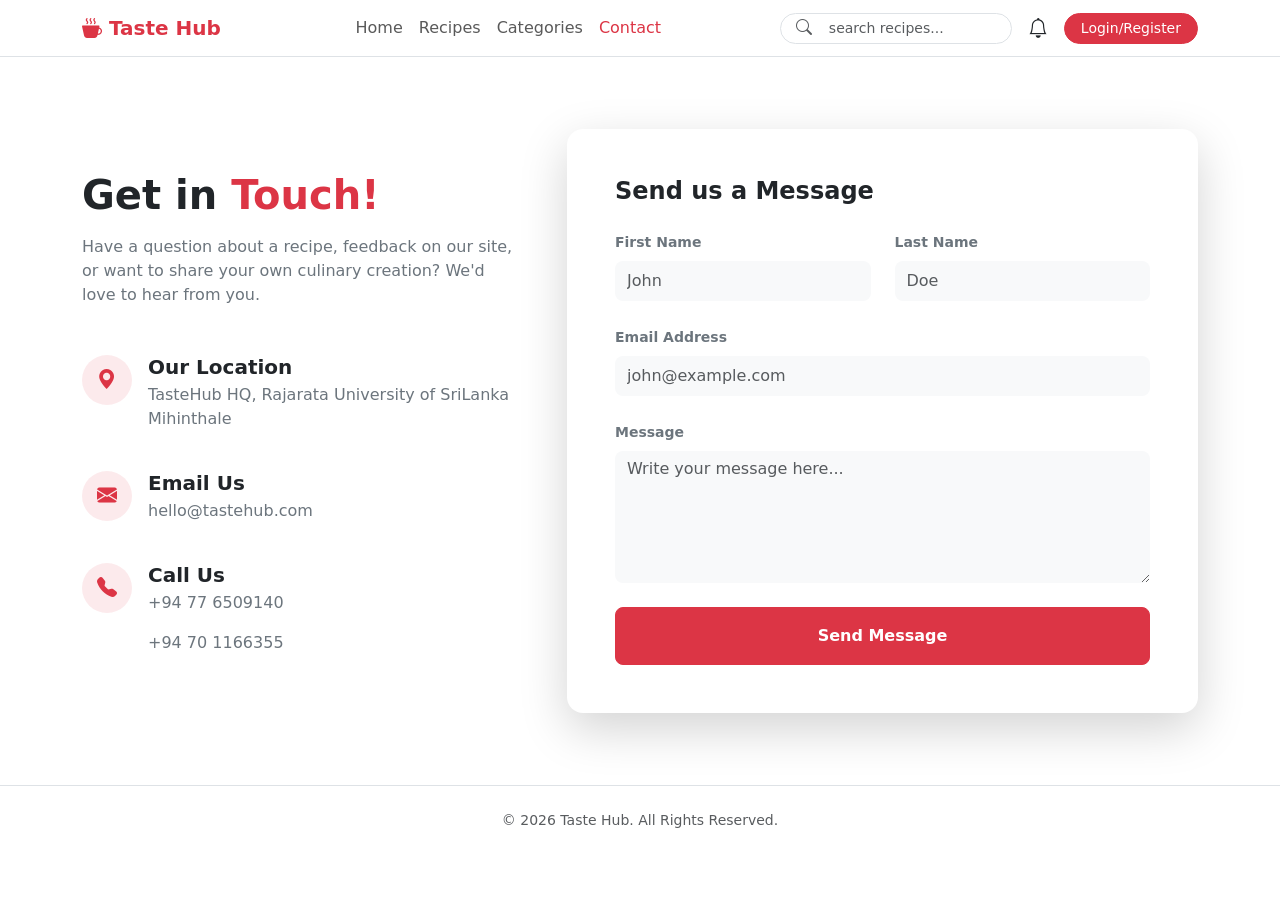
==== contact.html @ 3838a8c8 "Add contact page, styles, and update recipes and navigation" ====
<!DOCTYPE html>
<html lang="en">
<head>
    <meta charset="UTF-8">
    <meta name="viewport" content="width=device-width, initial-scale=1.0">
    <title>Contact Us - Taste Hub</title>
    <!-- Bootstrap 5 CSS -->
    <link href="https://cdn.jsdelivr.net/npm/bootstrap@5.3.0/dist/css/bootstrap.min.css" rel="stylesheet">
    <!-- Bootstrap Icons (For Navigation and Contact info icons) -->
    <link rel="stylesheet" href="https://cdn.jsdelivr.net/npm/bootstrap-icons@1.10.5/font/bootstrap-icons.css">
    
    
</head>
<body class="bg-white">

    <nav class="navbar navbar-expand-lg navbar-light bg-white border-bottom sticky-top">
    <div class="container">
        <!-- Logo -->
        <a class="navbar-brand fw-bold text-danger" href="index.html">
            <i class="bi bi-cup-hot-fill"></i> Taste Hub
        </a>
        
        <!-- Toggle button for mobile -->
        <button class="navbar-toggler" type="button" data-bs-toggle="collapse" data-bs-target="#navbarNav">
            <span class="navbar-toggler-icon"></span>
        </button>

        <!-- Navbar Links & Actions -->
        <div class="collapse navbar-collapse" id="navbarNav">
            <ul class="navbar-nav mx-auto mb-2 mb-lg-0">
                <li class="nav-item"><a class="nav-link fw-medium" href="index.html">Home</a></li>
                <li class="nav-item"><a class="nav-link fw-medium" href="recipes.html">Recipes</a></li>
                <li class="nav-item"><a class="nav-link fw-medium" href="categories.html">Categories</a></li>
                <li class="nav-item"><a class="nav-link fw-medium active text-danger" href="contact.html">Contact</a></li>
            </ul>

            <!-- Search Bar and Right Actions -->
            <div class="d-flex align-items-center gap-3">
                <form class="d-flex align-items-center position-relative">
                    <input class="form-control form-control-sm ps-5 rounded-pill" type="search" placeholder="search recipes..." aria-label="Search">
                    <i class="bi bi-search position-absolute text-muted ms-3"></i>
                </form>
                <a href="#" class="text-dark fs-5"><i class="bi bi-bell"></i></a>
                <a href="#" class="btn btn-danger btn-sm rounded-pill px-3">Login/Register</a>
            </div>
        </div>
    </div>
</nav>

    <!-- Contact Section -->
    <section class="container py-5 my-4">
        <div class="row g-5 align-items-center">
            
            <!-- Left Side: Contact Information -->
            <div class="col-lg-5">
                <h1 class="fw-bold mb-3">Get in <span class="text-danger">Touch!</span></h1>
                <p class="text-secondary mb-5">Have a question about a recipe, feedback on our site, or want to share your own culinary creation? We'd love to hear from you.</p>
                
                <!-- Location -->
                <div class="d-flex align-items-start gap-3 mb-4">
                    <div class="bg-danger bg-opacity-10 p-3 rounded-circle text-danger d-flex align-items-center justify-content-center" style="width: 50px; height: 50px;">
                        <i class="bi bi-geo-alt-fill fs-5"></i>
                    </div>
                    <div>
                        <h5 class="fw-bold mb-1">Our Location</h5>
                        <p class="text-secondary">TasteHub HQ, Rajarata University of SriLanka Mihinthale</p>
                    </div>
                </div>
                
                <!-- Email -->
                <div class="d-flex align-items-start gap-3 mb-4">
                    <div class="bg-danger bg-opacity-10 p-3 rounded-circle text-danger d-flex align-items-center justify-content-center" style="width: 50px; height: 50px;">
                        <i class="bi bi-envelope-fill fs-5"></i>
                    </div>
                    <div>
                        <h5 class="fw-bold mb-1">Email Us</h5>
                        <p class="text-secondary">hello@tastehub.com</p>
                    </div>
                </div>
                
                <!-- Phone -->
                <div class="d-flex align-items-start gap-3">
                    <div class="bg-danger bg-opacity-10 p-3 rounded-circle text-danger d-flex align-items-center justify-content-center" style="width: 50px; height: 50px;">
                        <i class="bi bi-telephone-fill fs-5"></i>
                    </div>
                    <div>
                        <h5 class="fw-bold mb-1">Call Us</h5>
                        <p class="text-secondary">+94 77 6509140</p>
                         <p class="text-secondary">+94 70 1166355</p>
                    </div>
                </div>
            </div>
            
            <!-- Right Side: Contact Form Card -->
            <div class="col-lg-7">
                <div class="card border-0 shadow-lg rounded-4 p-4 p-md-5 bg-white">
                    <h4 class="fw-bold mb-4 text-dark">Send us a Message</h4>
                    <form>
                        <div class="row g-4">
                            <div class="col-md-6">
                                <label class="form-label fw-semibold text-secondary small">First Name</label>
                                <input type="text" class="form-control rounded-3 py-2 bg-light border-0" placeholder="John">
                            </div>
                            <div class="col-md-6">
                                <label class="form-label fw-semibold text-secondary small">Last Name</label>
                                <input type="text" class="form-control rounded-3 py-2 bg-light border-0" placeholder="Doe">
                            </div>
                            <div class="col-12">
                                <label class="form-label fw-semibold text-secondary small">Email Address</label>
                                <input type="email" class="form-control rounded-3 py-2 bg-light border-0" placeholder="john@example.com">
                            </div>
                            <div class="col-12">
                                <label class="form-label fw-semibold text-secondary small">Message</label>
                                <textarea class="form-control rounded-3 bg-light border-0" rows="5" placeholder="Write your message here..."></textarea>
                            </div>
                            <div class="col-12 mt-4">
                                <button type="submit" class="btn btn-danger w-100 py-3 rounded-3 fw-bold">Send Message</button>
                            </div>
                        </div>
                    </form>
                </div>
            </div>

        </div>
    </section>
<!-- Footer -->
    <footer class="bg-white border-top py-4 text-center text-muted small">
        <div class="container">
            <p class="mb-0">&copy; 2026 Taste Hub. All Rights Reserved.</p>
        </div>
    </footer>

    <!-- Bootstrap 5 JS Bundle -->
    <script src="https://cdn.jsdelivr.net/npm/bootstrap@5.3.0/dist/js/bootstrap.bundle.min.js"></script>
</body>
</html>
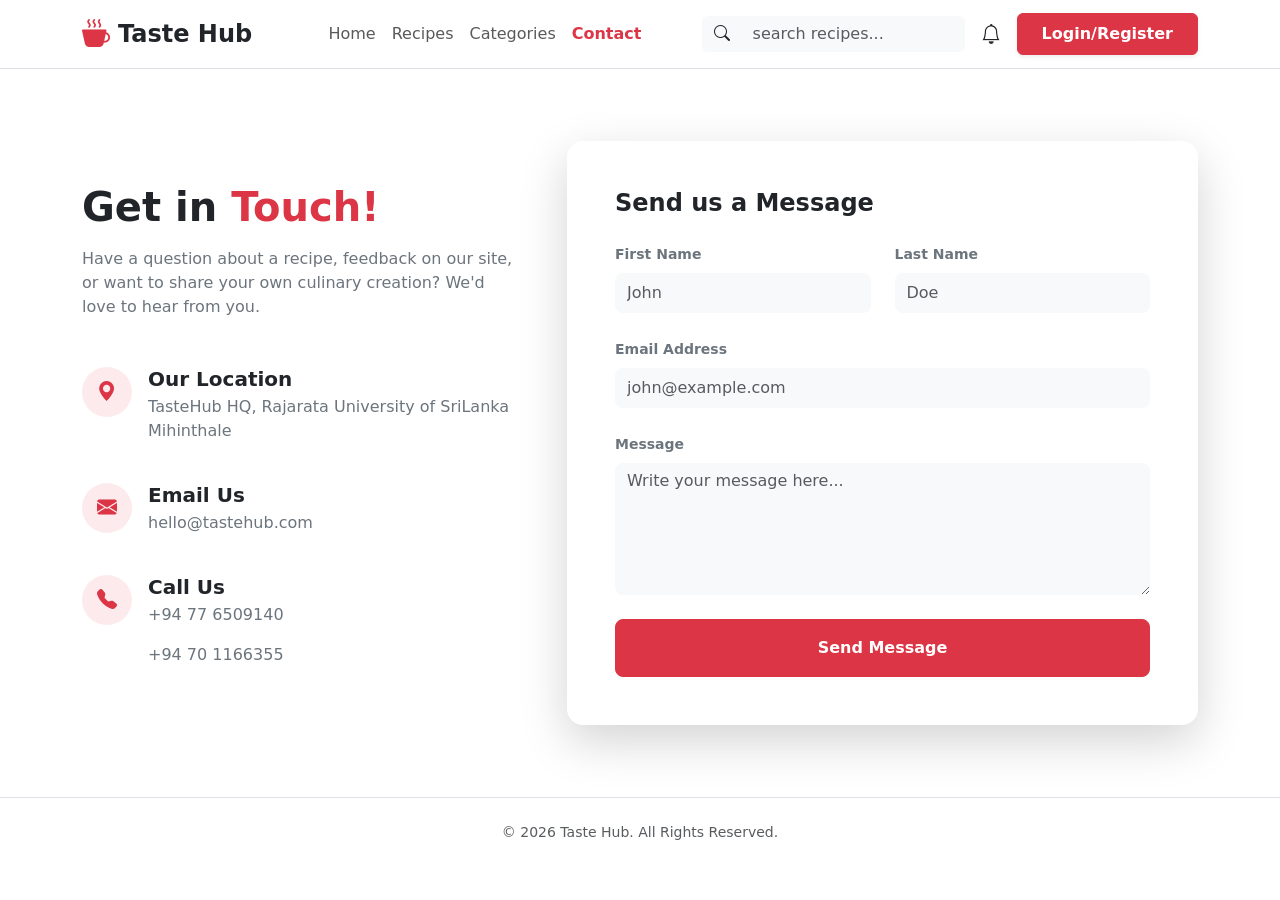
==== commit c0c327db: "fixed contact page navbar" ====
--- a/contact.html
+++ b/contact.html
@@ -8,45 +8,41 @@
     <link href="https://cdn.jsdelivr.net/npm/bootstrap@5.3.0/dist/css/bootstrap.min.css" rel="stylesheet">
     <!-- Bootstrap Icons (For Navigation and Contact info icons) -->
     <link rel="stylesheet" href="https://cdn.jsdelivr.net/npm/bootstrap-icons@1.10.5/font/bootstrap-icons.css">
-    
+    <link rel="stylesheet" href="https://cdn.jsdelivr.net/npm/bootstrap-icons@1.11.3/font/bootstrap-icons.min.css">
     
 </head>
 <body class="bg-white">
 
-    <nav class="navbar navbar-expand-lg navbar-light bg-white border-bottom sticky-top">
-    <div class="container">
-        <!-- Logo -->
-        <a class="navbar-brand fw-bold text-danger" href="index.html">
-            <i class="bi bi-cup-hot-fill"></i> Taste Hub
-        </a>
-        
-        <!-- Toggle button for mobile -->
-        <button class="navbar-toggler" type="button" data-bs-toggle="collapse" data-bs-target="#navbarNav">
-            <span class="navbar-toggler-icon"></span>
-        </button>
+     <!-- 1. Navigation Bar -->
+    <nav class="navbar navbar-expand-lg bg-white navbar-light border-bottom sticky-top py-2">
+        <div class="container">
+            <a class="navbar-brand d-flex align-items-center gap-2 fw-bold fs-4 text-dark" href="index.html">
+                <i class="bi bi-cup-hot-fill text-danger fs-3"></i> Taste Hub
+            </a>
+            
+            <button class="navbar-toggler" type="button" data-bs-toggle="collapse" data-bs-target="#navbarNav">
+                <span class="navbar-toggler-icon"></span>
+            </button>
 
-        <!-- Navbar Links & Actions -->
-        <div class="collapse navbar-collapse" id="navbarNav">
-            <ul class="navbar-nav mx-auto mb-2 mb-lg-0">
-                <li class="nav-item"><a class="nav-link fw-medium" href="index.html">Home</a></li>
-                <li class="nav-item"><a class="nav-link fw-medium" href="recipes.html">Recipes</a></li>
-                <li class="nav-item"><a class="nav-link fw-medium" href="categories.html">Categories</a></li>
-                <li class="nav-item"><a class="nav-link fw-medium active text-danger" href="contact.html">Contact</a></li>
-            </ul>
-
-            <!-- Search Bar and Right Actions -->
-            <div class="d-flex align-items-center gap-3">
-                <form class="d-flex align-items-center position-relative">
-                    <input class="form-control form-control-sm ps-5 rounded-pill" type="search" placeholder="search recipes..." aria-label="Search">
-                    <i class="bi bi-search position-absolute text-muted ms-3"></i>
-                </form>
-                <a href="#" class="text-dark fs-5"><i class="bi bi-bell"></i></a>
-                <a href="#" class="btn btn-danger btn-sm rounded-pill px-3">Login/Register</a>
+            <div class="collapse navbar-collapse" id="navbarNav">
+                <ul class="navbar-nav mx-auto mb-2 mb-lg-0">
+                    <li class="nav-item"><a class="nav-link  fw-medium" href="index.html">Home</a></li>
+                    <li class="nav-item"><a class="nav-link fw-medium" href="recipes.html">Recipes</a></li>
+                   <li class="nav-item"><a class="nav-link" id="categories-target" href="categories.html">Categories</a></li>
+                    <li class="nav-item"><a class="nav-link active fw-semibold text-danger" href="contact.html">Contact</a></li>
+                </ul>
+                
+                <div class="d-flex align-items-center gap-3">
+                    <div class="input-group d-none d-md-flex">
+                        <span class="input-group-text bg-light border-0"><i class="bi bi-search"></i></span>
+                        <input type="text" class="form-control bg-light border-0" placeholder="search recipes...">
+                    </div>
+                    <i class="bi bi-bell fs-5 cursor-pointer"></i>
+                    <a href="login.html" class="btn btn-danger px-4 py-2 text-white fw-semibold text-nowrap shadow-sm">Login/Register</a>
+                </div>
             </div>
         </div>
-    </div>
-</nav>
-
+    </nav>
     <!-- Contact Section -->
     <section class="container py-5 my-4">
         <div class="row g-5 align-items-center">
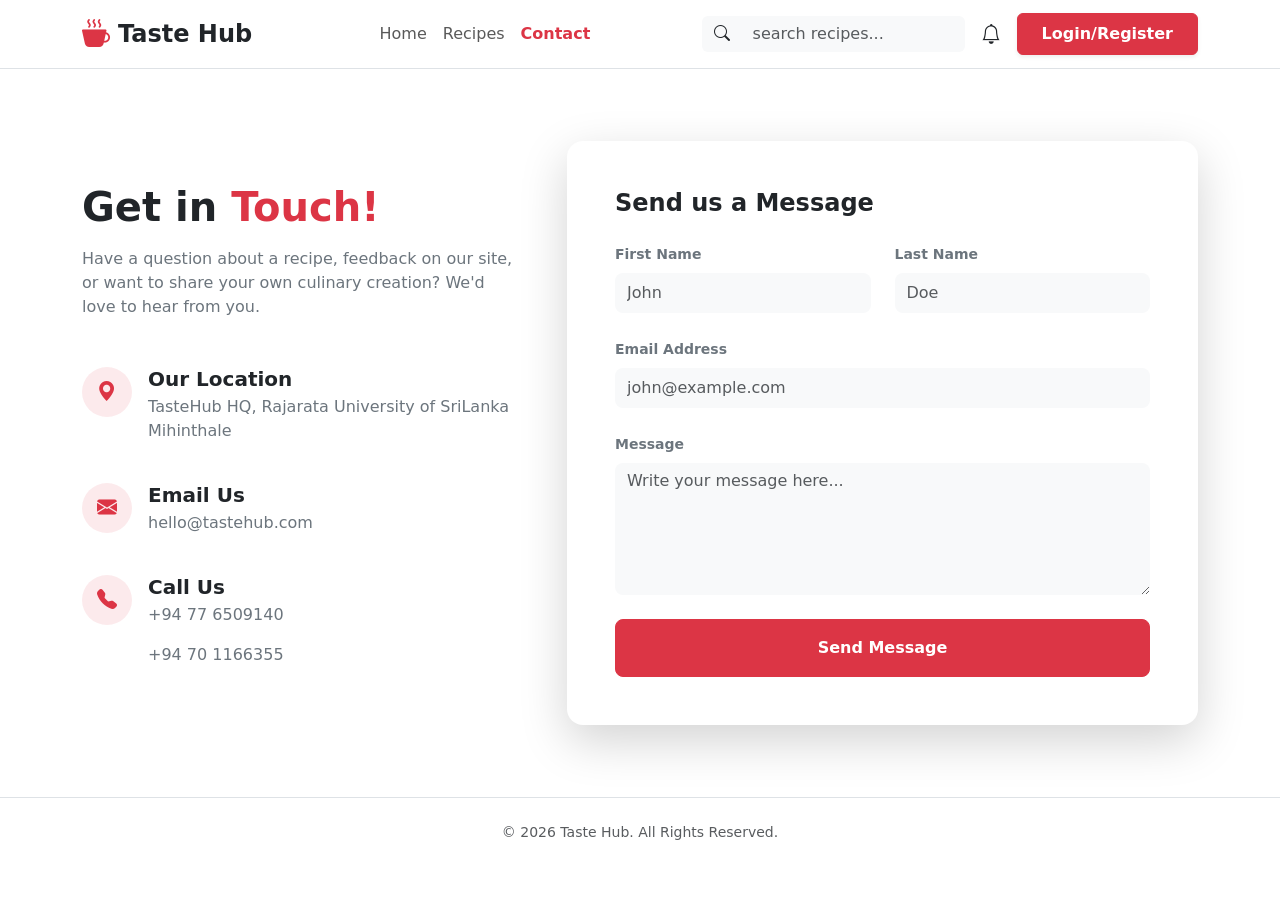
==== commit 8bca4e8c: "Remove category" ====
--- a/contact.html
+++ b/contact.html
@@ -8,12 +8,13 @@
     <link href="https://cdn.jsdelivr.net/npm/bootstrap@5.3.0/dist/css/bootstrap.min.css" rel="stylesheet">
     <!-- Bootstrap Icons (For Navigation and Contact info icons) -->
     <link rel="stylesheet" href="https://cdn.jsdelivr.net/npm/bootstrap-icons@1.10.5/font/bootstrap-icons.css">
-    <link rel="stylesheet" href="https://cdn.jsdelivr.net/npm/bootstrap-icons@1.11.3/font/bootstrap-icons.min.css">
-    
+
+   
+
 </head>
 <body class="bg-white">
 
-     <!-- 1. Navigation Bar -->
+    <!-- 1. Navigation Bar -->
     <nav class="navbar navbar-expand-lg bg-white navbar-light border-bottom sticky-top py-2">
         <div class="container">
             <a class="navbar-brand d-flex align-items-center gap-2 fw-bold fs-4 text-dark" href="index.html">
@@ -28,7 +29,7 @@
                 <ul class="navbar-nav mx-auto mb-2 mb-lg-0">
                     <li class="nav-item"><a class="nav-link  fw-medium" href="index.html">Home</a></li>
                     <li class="nav-item"><a class="nav-link fw-medium" href="recipes.html">Recipes</a></li>
-                   <li class="nav-item"><a class="nav-link" id="categories-target" href="categories.html">Categories</a></li>
+                   
                     <li class="nav-item"><a class="nav-link active fw-semibold text-danger" href="contact.html">Contact</a></li>
                 </ul>
                 
@@ -43,6 +44,8 @@
             </div>
         </div>
     </nav>
+
+
     <!-- Contact Section -->
     <section class="container py-5 my-4">
         <div class="row g-5 align-items-center">
@@ -119,6 +122,9 @@
 
         </div>
     </section>
+
+    
+
 <!-- Footer -->
     <footer class="bg-white border-top py-4 text-center text-muted small">
         <div class="container">
@@ -128,5 +134,7 @@
 
     <!-- Bootstrap 5 JS Bundle -->
     <script src="https://cdn.jsdelivr.net/npm/bootstrap@5.3.0/dist/js/bootstrap.bundle.min.js"></script>
+
+    
 </body>
 </html>
